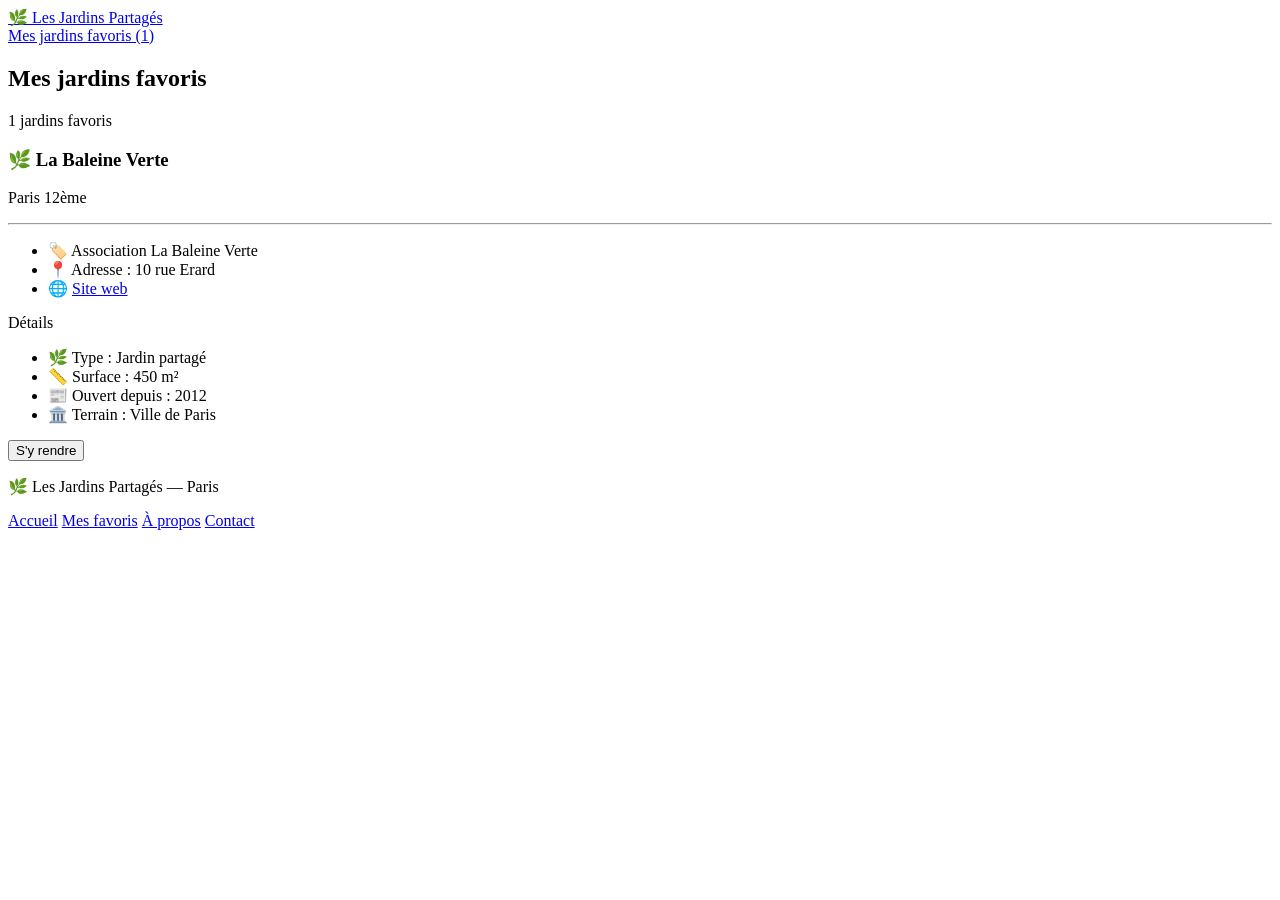
==== favoris.html @ 16ed9716 "Ajout des pages HTML + fchier CSS" ====
<!DOCTYPE html>
<html lang="fr">
<head>
<meta charset="UTF-8">
<meta name="viewport" content="width=device-width, initial-scale=1.0">
<title>Mes jardins favoris — Les Jardins Partagés</title>
<script type="module" src="/src/main.js"></script>
</head>
<body>

<header>
  <div class="brand">
    <a href="index.html">
    <span class="leaf-icon">🌿</span>
    <span>Les Jardins Partagés</span>
    </a>
  </div>
  <div class="favorites">
    <span><i class="fa fa-heart"></i></span>
    <span><a href="favoris.html">Mes jardins favoris (1)</a></span>
  </div>
</header>

<main>
  <div class="list-header">
    <h2 class="page-title">Mes jardins favoris</h2>
    <p class="results-count">1 jardins favoris</p>
  </div>

  <div class="grid">

    <!-- Favori 1 -->
    <article class="card">
      <div class="card-header">
        <h3 class="card-title">🌿 La Baleine Verte</h3>
        <input type="checkbox" id="fav-1" class="favorite-checkbox" checked hidden>
        <label for="fav-1" class="heart-btn"></label>
      </div>
      <p class="card-location">Paris 12ème</p>
      <hr class="divider">
      <ul class="card-info">
        <li>🏷️ Association La Baleine Verte</li>
        <li>📍 Adresse : 10 rue Erard</li>
        <li>🌐 <a href="#">Site web</a></li>
      </ul>
      <div class="details-toggle">Détails<i class="fa fa-chevron-down"></i></div>
      <div class="card-expanded">
        <ul class="card-details">
          <li>🌿 Type : Jardin partagé</li>
          <li>📏 Surface : 450 m²</li>
          <li>📰 Ouvert depuis : 2012</li>
          <li>🏛️ Terrain : Ville de Paris</li>
        </ul>
        <button class="cta-button">S'y rendre</button>
      </div>
    </article>

  </div>
</main>

<footer class="site-footer">
  <p>🌿 Les Jardins Partagés — Paris</p>
  <nav class="footer-links">
    <a href="index.html">Accueil</a>
    <a href="favoris.html">Mes favoris</a>
    <a href="#">À propos</a>
    <a href="#">Contact</a>
  </nav>
</footer>

</body>
</html>
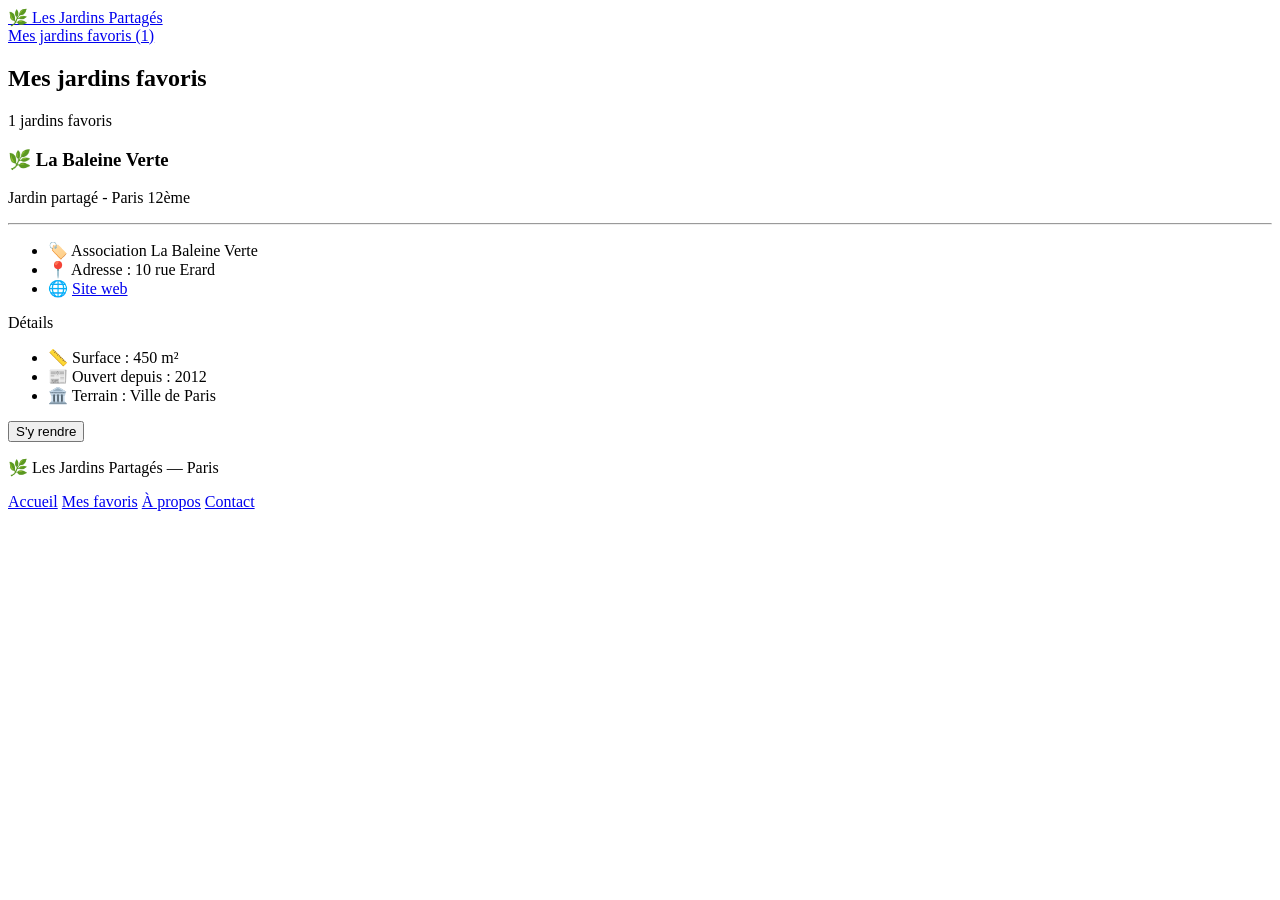
==== commit 1fbb29f3: "Mise à jour des fichiers HMTL et CSS" ====
--- a/favoris.html
+++ b/favoris.html
@@ -36,7 +36,7 @@
         <input type="checkbox" id="fav-1" class="favorite-checkbox" checked hidden>
         <label for="fav-1" class="heart-btn"></label>
       </div>
-      <p class="card-location">Paris 12ème</p>
+      <p class="card-type">Jardin partagé - Paris 12ème</p>
       <hr class="divider">
       <ul class="card-info">
         <li>🏷️ Association La Baleine Verte</li>
@@ -46,7 +46,6 @@
       <div class="details-toggle">Détails<i class="fa fa-chevron-down"></i></div>
       <div class="card-expanded">
         <ul class="card-details">
-          <li>🌿 Type : Jardin partagé</li>
           <li>📏 Surface : 450 m²</li>
           <li>📰 Ouvert depuis : 2012</li>
           <li>🏛️ Terrain : Ville de Paris</li>
